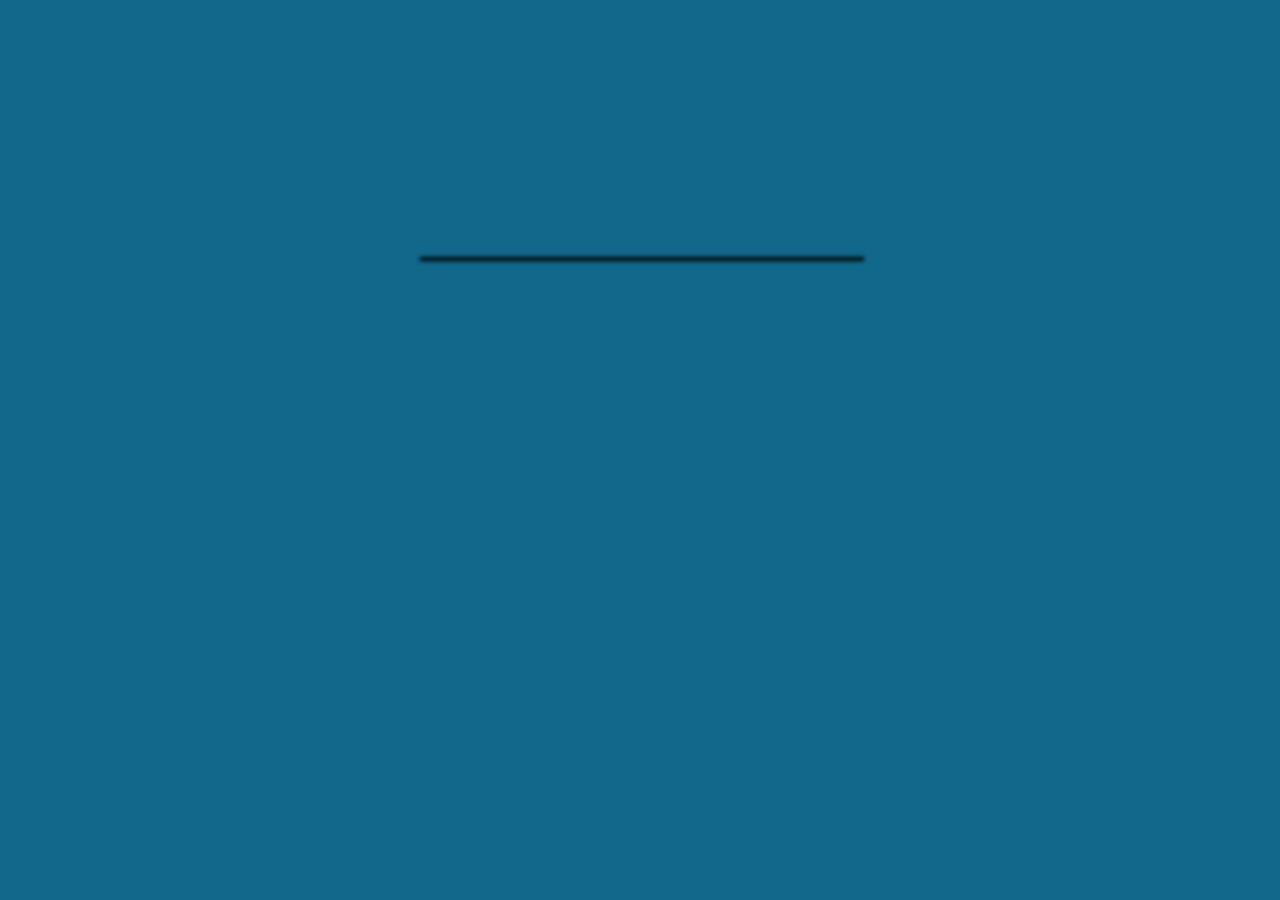
==== login.html @ 7c930a9f "Make base for login page" ====
<!DOCTYPE html>
<html lang="en">

<head>
    <meta charset="utf-8">
    <meta name="viewport" content="width=device-width, initial-scale=1.0">
    <title>Welcome to postIt</title>
    <link rel="stylesheet" type="text/css" href="css/style.css">
    <link rel="stylesheet" type="text/css" href="css/login.css">
</head>

<body>
    <main>
        <div class="center-box">
            <!--White box contents in here-->
        </div>
    </main>
</body>

</html>
---- css/style.css ----
/* GENERAL */

body {
    background-color: rgb(17, 104, 138);
    position: relative;
    margin: 0;
}
---- css/login.css ----
/* MAIN */

.center-box {
    margin: 0 auto;
    margin-top: 20%;
    background-color: white;
    width: 24%;
    min-width: 440px;
    height: 70%;
    box-shadow: 2px 3px 4px 2px black;
}
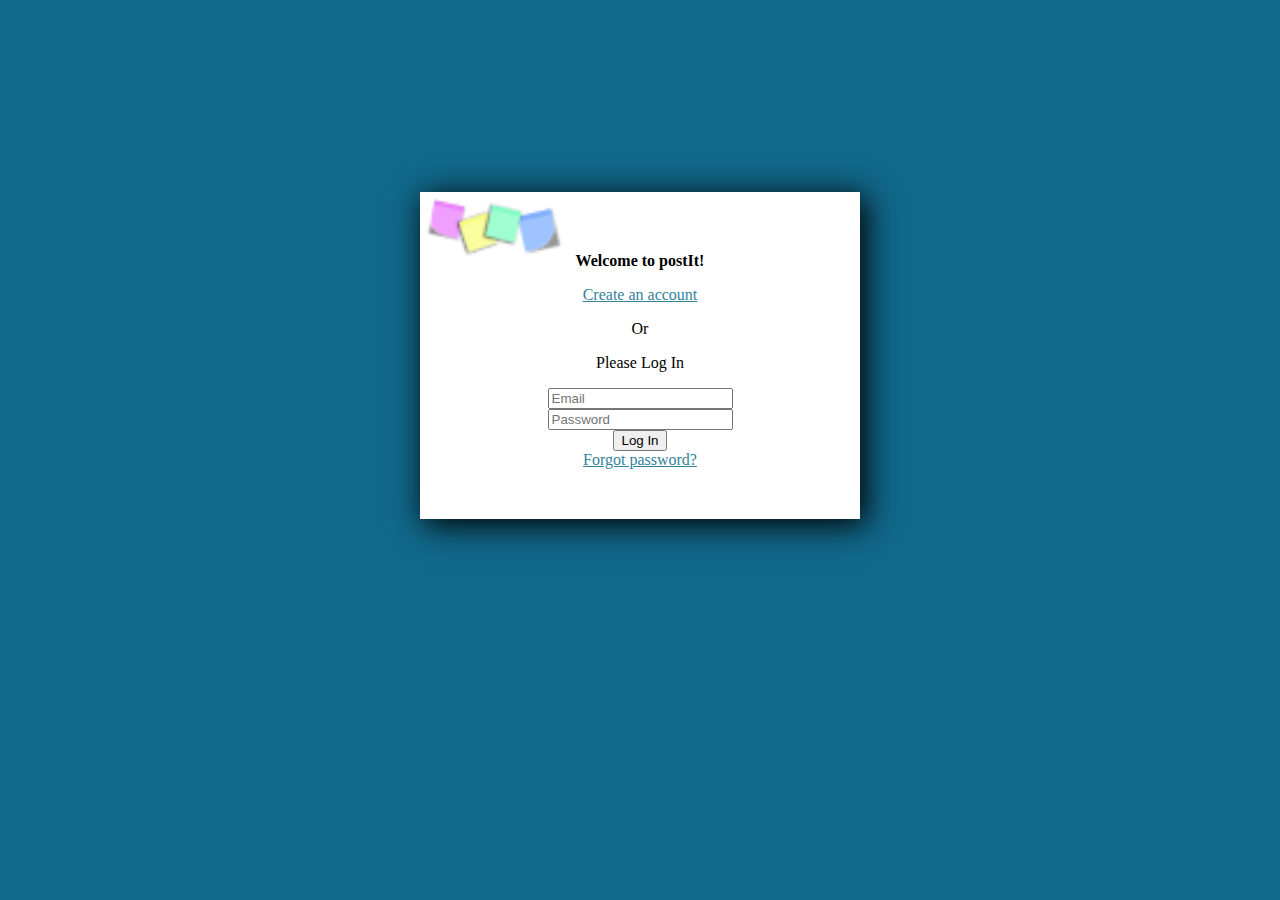
==== commit c64ceeba: "login page initial version" ====
--- a/login.html
+++ b/login.html
@@ -7,12 +7,33 @@
     <title>Welcome to postIt</title>
     <link rel="stylesheet" type="text/css" href="css/style.css">
     <link rel="stylesheet" type="text/css" href="css/login.css">
+    <link href='https://fonts.googleapis.com/css?family=Roboto' rel='stylesheet'>
 </head>
 
 <body>
     <main>
         <div class="center-box">
-            <!--White box contents in here-->
+            <div class="logo">
+                <img src="images/logo.png">
+            </div>
+            <p>
+                Welcome to postIt!
+            </p>
+            <a href="login.html">Create an account</a>
+            <p>
+                Or
+            </p>
+            <p>
+                Please Log In
+            </p>
+            <div class="login-input">
+                <input type="text" placeholder="Email">
+                <br>
+                <input type="password" placeholder="Password">
+                <br>
+                <a href="index.html"><button class="login-button">Log In</button></a>
+            </div>
+            <a href="login.html">Forgot password?</a>
         </div>
     </main>
 </body>
--- a/css/login.css
+++ b/css/login.css
@@ -2,10 +2,29 @@
 
 .center-box {
     margin: 0 auto;
-    margin-top: 20%;
+    margin-top: 15%;
+    padding-bottom: 50px;
     background-color: white;
-    width: 24%;
+    width: 30%;
     min-width: 440px;
     height: 70%;
-    box-shadow: 2px 3px 4px 2px black;
+    box-shadow: 5px 5px 30px 1px black;
+    text-align: center;
+}
+
+.logo {
+    position: absolute;
+}
+
+.logo img {
+    height: 70px;
+}
+
+.logo + p {
+    padding-top: 60px;
+    font-weight: bold;
+}
+
+a:link {
+    color: rgb(50, 130, 156);
 }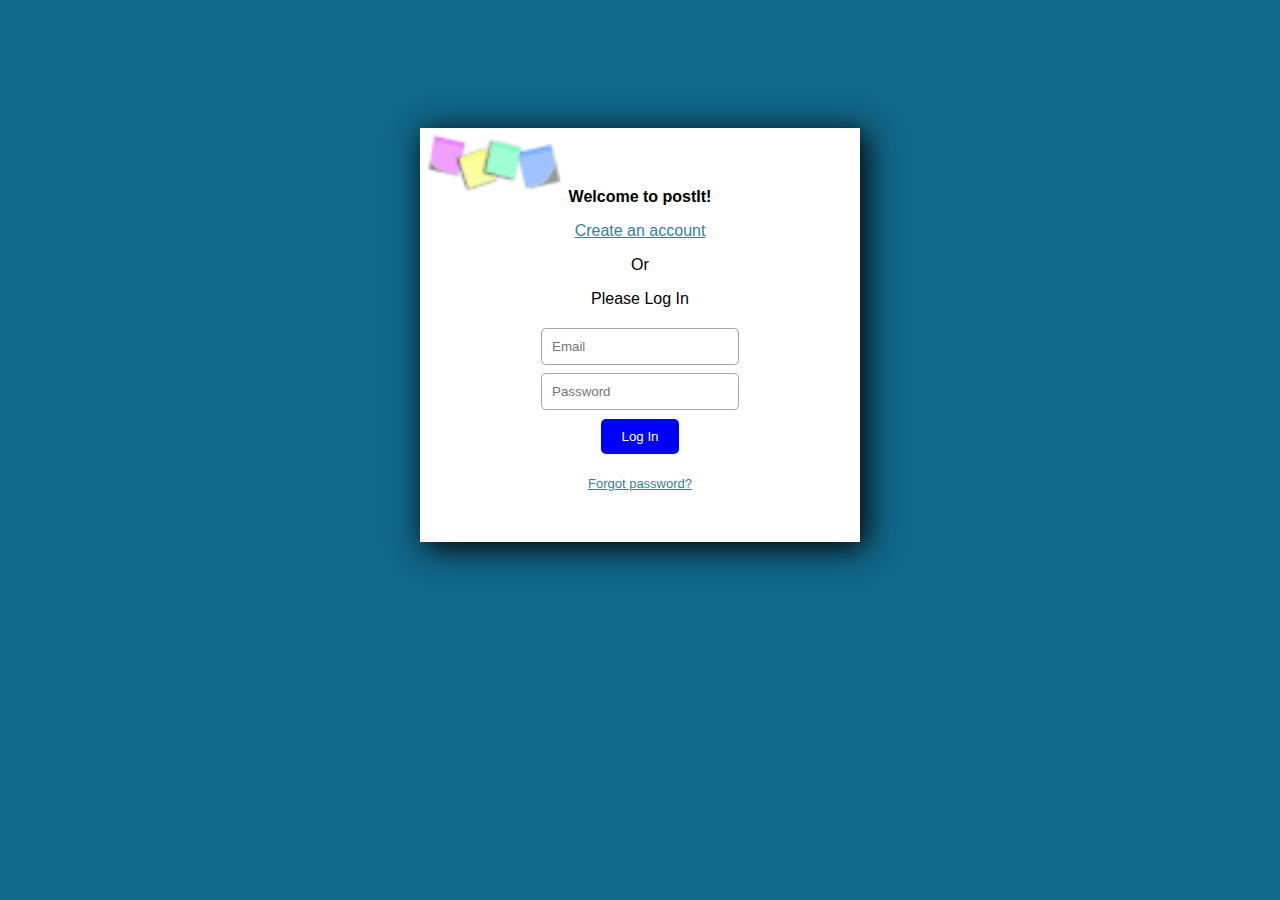
==== commit 717eb9af: "Fix font" ====
--- a/login.html
+++ b/login.html
@@ -7,7 +7,6 @@
     <title>Welcome to postIt</title>
     <link rel="stylesheet" type="text/css" href="css/style.css">
     <link rel="stylesheet" type="text/css" href="css/login.css">
-    <link href='https://fonts.googleapis.com/css?family=Roboto' rel='stylesheet'>
 </head>
 
 <body>
--- a/css/style.css
+++ b/css/style.css
@@ -4,4 +4,5 @@
     background-color: rgb(17, 104, 138);
     position: relative;
     margin: 0;
+    font-family: "Roboto", sans-serif;
 }--- a/css/login.css
+++ b/css/login.css
@@ -2,7 +2,7 @@
 
 .center-box {
     margin: 0 auto;
-    margin-top: 15%;
+    margin-top: 10%;
     padding-bottom: 50px;
     background-color: white;
     width: 30%;
@@ -27,4 +27,35 @@
 
 a:link {
     color: rgb(50, 130, 156);
+}
+
+.login-input {
+    width: 100%;
+    padding-bottom: 15px;
+}
+
+.login-input input{
+    width: 40%;
+    margin: 4px;
+    padding: 10px;
+    border-radius: 5px;
+    border: 1px solid #A6A6A6;
+}
+
+.login-button {
+    margin: 5px;
+    background-color: blue;
+    border: none;
+    color: white;
+    padding: 10px 20px;
+    border-radius: 5px;
+    cursor: pointer;
+}
+
+.login-button:hover {
+    background-color: #517ced;
+}
+
+.login-input ~ a {
+    font-size: 13px;
 }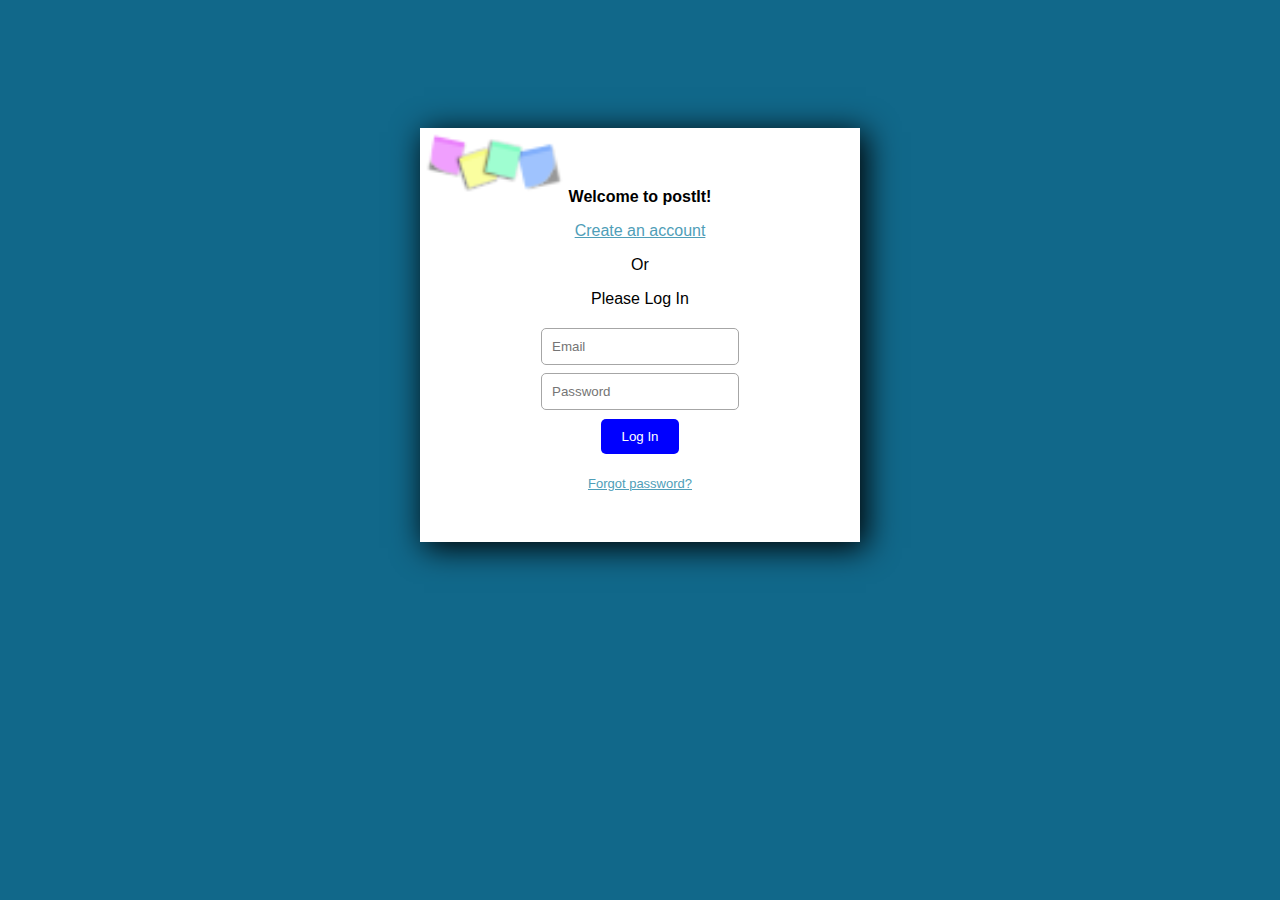
==== commit 9e19e873: "Make textual links blue" ====
--- a/login.html
+++ b/login.html
@@ -18,7 +18,7 @@
             <p>
                 Welcome to postIt!
             </p>
-            <a href="login.html">Create an account</a>
+            <a class="textlink" href="#">Create an account</a>
             <p>
                 Or
             </p>
@@ -32,7 +32,7 @@
                 <br>
                 <a href="index.html"><button class="login-button">Log In</button></a>
             </div>
-            <a href="login.html">Forgot password?</a>
+            <a class="textlink" href="#">Forgot password?</a>
         </div>
     </main>
 </body>
--- a/css/login.css
+++ b/css/login.css
@@ -10,6 +10,10 @@
     height: 70%;
     box-shadow: 5px 5px 30px 1px black;
     text-align: center;
+}
+
+.center-box .textlink {
+    color: rgb(79, 158, 184);
 }
 
 .logo {
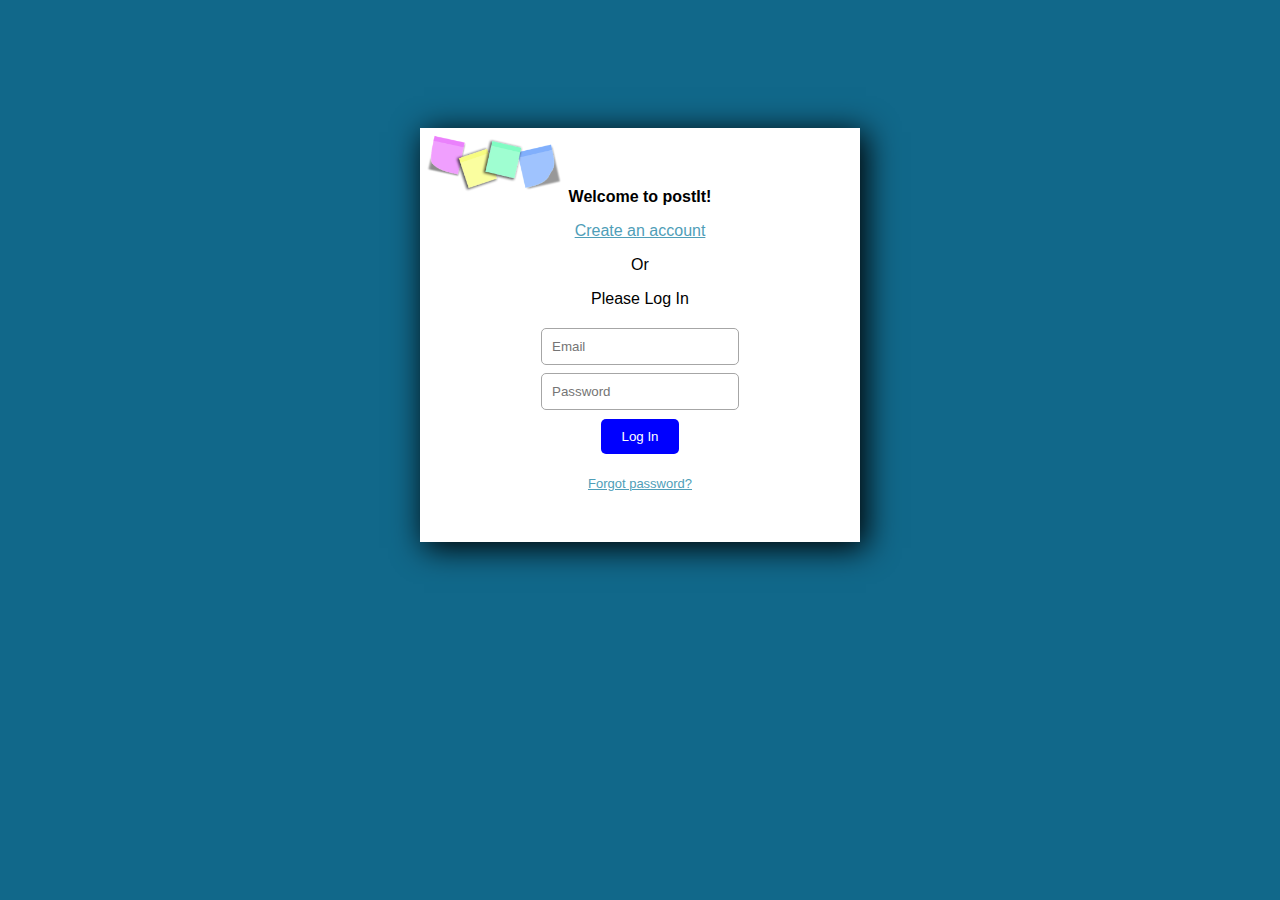
==== commit 15e53e8e: "Use higher resolution image" ====
--- a/login.html
+++ b/login.html
@@ -13,7 +13,7 @@
     <main>
         <div class="center-box">
             <div class="logo">
-                <img src="images/logo.png">
+                <img src="images/logo-120.png">
             </div>
             <p>
                 Welcome to postIt!
--- a/css/login.css
+++ b/css/login.css
@@ -24,7 +24,7 @@
     height: 70px;
 }
 
-.logo + p {
+.logo+p {
     padding-top: 60px;
     font-weight: bold;
 }
@@ -38,7 +38,7 @@
     padding-bottom: 15px;
 }
 
-.login-input input{
+.login-input input {
     width: 40%;
     margin: 4px;
     padding: 10px;
@@ -60,6 +60,6 @@
     background-color: #517ced;
 }
 
-.login-input ~ a {
+.login-input~a {
     font-size: 13px;
 }